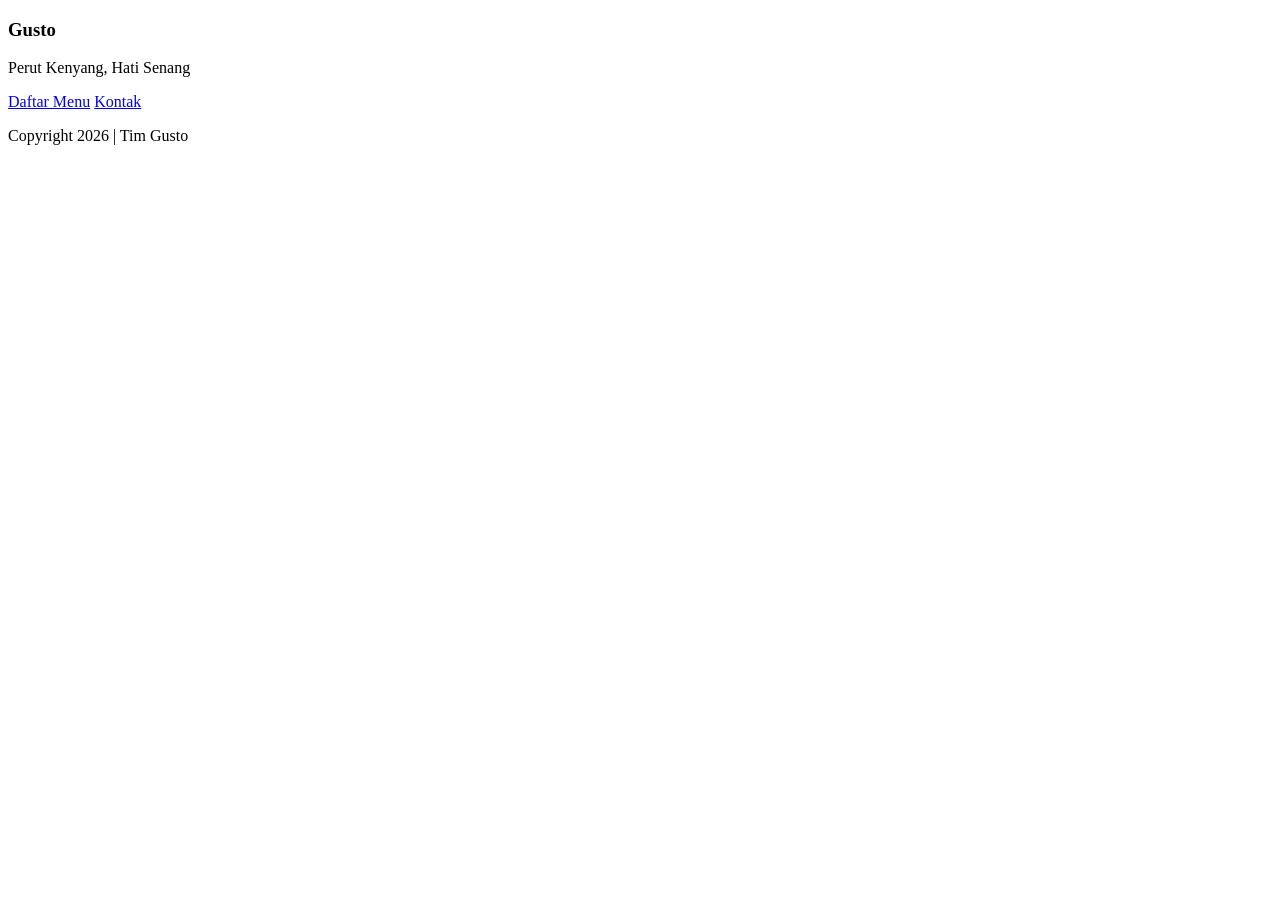
==== index.html @ d8fdb2a3 "Gusto : Commit pertama" ====
<!DOCTYPE html>
<html lang="en">
<head>
    <meta charset="UTF-8">
    <meta name="viewport" content="width=device-width, initial-scale=1.0">
    <title>Gusto</title>
</head>
<body>
    <header>
        <h3>Gusto</h3>
    </header>
    <main>
        <p>Perut Kenyang, Hati Senang</p>
        <a href="menu.html">Daftar Menu</a>
        <a href="kontak.html">Kontak</a>
    </main>
    <footer>
        <p>Copyright 2026 | Tim Gusto</p>
    </footer>
</body>
</html>
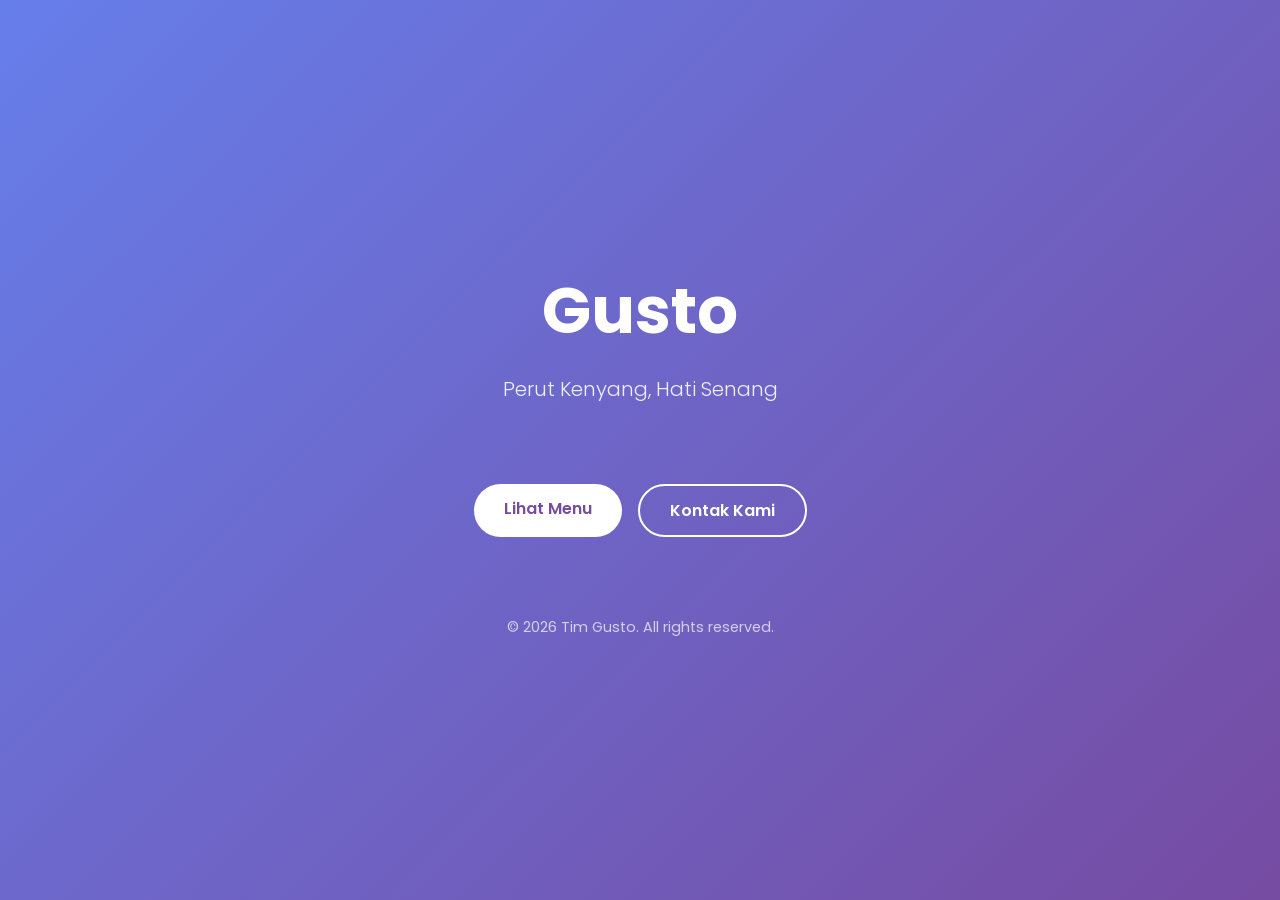
==== commit 578e57c5: "Gusto : Sinkronisasi desain" ====
--- a/index.html
+++ b/index.html
@@ -1,21 +1,108 @@
 <!DOCTYPE html>
-<html lang="en">
+<html lang="id">
 <head>
     <meta charset="UTF-8">
     <meta name="viewport" content="width=device-width, initial-scale=1.0">
-    <title>Gusto</title>
+    <title>Gusto | Perut Kenyang, Hati Senang</title>
+    <link href="https://fonts.googleapis.com/css2?family=Poppins:wght@300;400;600;700&display=swap" rel="stylesheet">
+    <style>
+        :root {
+            --primary-gradient: linear-gradient(135deg, #667eea 0%, #764ba2 100%);
+            --white: #ffffff;
+            --dark: #2d3436;
+        }
+
+        * {
+            margin: 0;
+            padding: 0;
+            box-sizing: border-box;
+        }
+
+        body {
+            font-family: 'Poppins', sans-serif;
+            background: var(--primary-gradient);
+            color: var(--white);
+            min-height: 100vh;
+            display: flex;
+            flex-direction: column;
+            align-items: center;
+            justify-content: center;
+            text-align: center;
+            padding: 20px;
+        }
+
+        header {
+            margin-bottom: 3rem;
+        }
+
+        h1 {
+            font-size: 4rem;
+            font-weight: 700;
+            margin-bottom: 1rem;
+        }
+
+        p.subtitle {
+            font-size: 1.25rem;
+            font-weight: 300;
+            opacity: 0.9;
+            margin-bottom: 2rem;
+        }
+
+        .cta-group {
+            display: flex;
+            gap: 1rem;
+            justify-content: center;
+        }
+
+        .btn {
+            padding: 12px 30px;
+            border-radius: 50px;
+            text-decoration: none;
+            font-weight: 600;
+            transition: all 0.3s ease;
+            display: inline-block;
+        }
+
+        .btn-primary {
+            background: var(--white);
+            color: #764ba2;
+        }
+
+        .btn-primary:hover {
+            background: #f0f0f0;
+            transform: translateY(-2px);
+            box-shadow: 0 5px 15px rgba(0,0,0,0.2);
+        }
+
+        .btn-secondary {
+            border: 2px solid var(--white);
+            color: var(--white);
+        }
+
+        .btn-secondary:hover {
+            background: rgba(255,255,255,0.1);
+        }
+
+        footer {
+            margin-top: 5rem;
+            opacity: 0.7;
+            font-size: 0.9rem;
+        }
+    </style>
 </head>
 <body>
     <header>
-        <h3>Gusto</h3>
+        <h1>Gusto</h1>
+        <p class="subtitle">Perut Kenyang, Hati Senang</p>
     </header>
     <main>
-        <p>Perut Kenyang, Hati Senang</p>
-        <a href="menu.html">Daftar Menu</a>
-        <a href="kontak.html">Kontak</a>
+        <div class="cta-group">
+            <a href="menu.html" class="btn btn-primary">Lihat Menu</a>
+            <a href="kontak.html" class="btn btn-secondary">Kontak Kami</a>
+        </div>
     </main>
     <footer>
-        <p>Copyright 2026 | Tim Gusto</p>
+        <p>&copy; 2026 Tim Gusto. All rights reserved.</p>
     </footer>
 </body>
-</html>+</html>
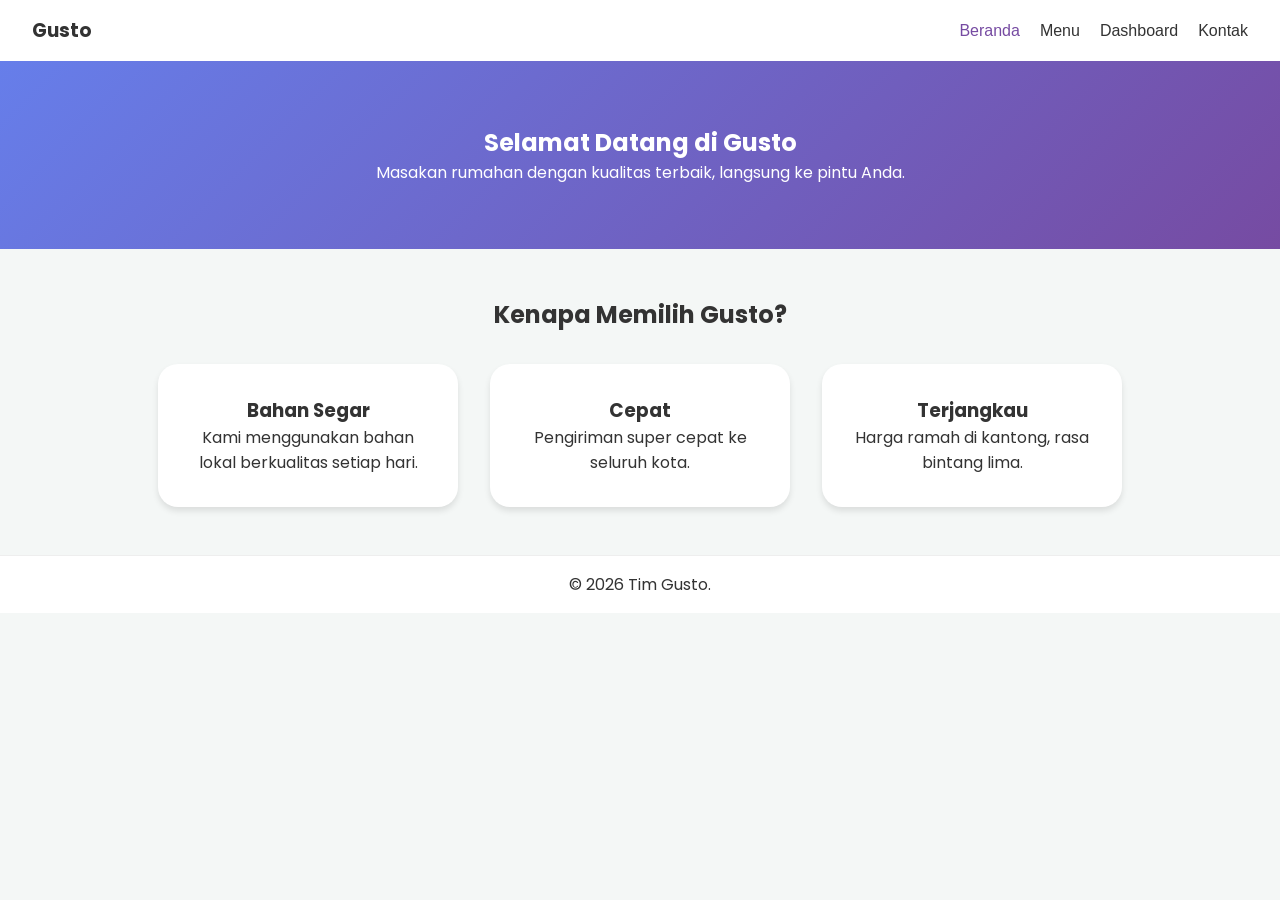
==== commit 472d1ff1: "Gusto : Finalisasi desain" ====
--- a/index.html
+++ b/index.html
@@ -3,106 +3,62 @@
 <head>
     <meta charset="UTF-8">
     <meta name="viewport" content="width=device-width, initial-scale=1.0">
-    <title>Gusto | Perut Kenyang, Hati Senang</title>
+    <title>Beranda | Gusto</title>
     <link href="https://fonts.googleapis.com/css2?family=Poppins:wght@300;400;600;700&display=swap" rel="stylesheet">
     <style>
         :root {
             --primary-gradient: linear-gradient(135deg, #667eea 0%, #764ba2 100%);
             --white: #ffffff;
-            --dark: #2d3436;
+            --text-dark: #333333;
+            --bg-light: #f4f7f6;
         }
 
-        * {
-            margin: 0;
-            padding: 0;
-            box-sizing: border-box;
-        }
+        * { margin: 0; padding: 0; box-sizing: border-box; }
 
-        body {
-            font-family: 'Poppins', sans-serif;
-            background: var(--primary-gradient);
-            color: var(--white);
-            min-height: 100vh;
-            display: flex;
-            flex-direction: column;
-            align-items: center;
-            justify-content: center;
-            text-align: center;
-            padding: 20px;
-        }
+        body { font-family: 'Poppins', sans-serif; background-color: var(--bg-light); color: var(--text-dark); }
 
-        header {
-            margin-bottom: 3rem;
-        }
+        header { background: var(--white); padding: 1rem 2rem; display: flex; justify-content: space-between; align-items: center; box-shadow: 0 2px 4px rgba(0,0,0,0.1); }
 
-        h1 {
-            font-size: 4rem;
-            font-weight: 700;
-            margin-bottom: 1rem;
-        }
+        nav a { margin-left: 1rem; text-decoration: none; color: var(--text-dark); font-weight: 500; }
+        
+        nav a:hover, nav a.active { color: #764ba2; }
 
-        p.subtitle {
-            font-size: 1.25rem;
-            font-weight: 300;
-            opacity: 0.9;
-            margin-bottom: 2rem;
-        }
+        .hero { background: var(--primary-gradient); color: var(--white); padding: 4rem 2rem; text-align: center; }
 
-        .cta-group {
-            display: flex;
-            gap: 1rem;
-            justify-content: center;
-        }
+        .features { padding: 3rem 2rem; text-align: center; }
 
-        .btn {
-            padding: 12px 30px;
-            border-radius: 50px;
-            text-decoration: none;
-            font-weight: 600;
-            transition: all 0.3s ease;
-            display: inline-block;
-        }
+        .card-container { display: flex; justify-content: center; gap: 2rem; margin-top: 2rem; }
 
-        .btn-primary {
-            background: var(--white);
-            color: #764ba2;
-        }
+        .card { background: var(--white); padding: 2rem; border-radius: 20px; box-shadow: 0 4px 6px rgba(0,0,0,0.1); width: 300px; }
 
-        .btn-primary:hover {
-            background: #f0f0f0;
-            transform: translateY(-2px);
-            box-shadow: 0 5px 15px rgba(0,0,0,0.2);
-        }
-
-        .btn-secondary {
-            border: 2px solid var(--white);
-            color: var(--white);
-        }
-
-        .btn-secondary:hover {
-            background: rgba(255,255,255,0.1);
-        }
-
-        footer {
-            margin-top: 5rem;
-            opacity: 0.7;
-            font-size: 0.9rem;
-        }
+        footer { background: var(--white); text-align: center; padding: 1rem; border-top: 1px solid #eee; }
     </style>
 </head>
 <body>
     <header>
-        <h1>Gusto</h1>
-        <p class="subtitle">Perut Kenyang, Hati Senang</p>
+        <h3>Gusto</h3>
+        <nav>
+            <a href="index.html" class="active">Beranda</a>
+            <a href="menu.html">Menu</a>
+            <a href="dashboard.html">Dashboard</a>
+            <a href="kontak.html">Kontak</a>
+        </nav>
     </header>
-    <main>
-        <div class="cta-group">
-            <a href="menu.html" class="btn btn-primary">Lihat Menu</a>
-            <a href="kontak.html" class="btn btn-secondary">Kontak Kami</a>
+
+    <section class="hero">
+        <h1>Selamat Datang di Gusto</h1>
+        <p>Masakan rumahan dengan kualitas terbaik, langsung ke pintu Anda.</p>
+    </section>
+
+    <section class="features">
+        <h2>Kenapa Memilih Gusto?</h2>
+        <div class="card-container">
+            <div class="card"><h3>Bahan Segar</h3><p>Kami menggunakan bahan lokal berkualitas setiap hari.</p></div>
+            <div class="card"><h3>Cepat</h3><p>Pengiriman super cepat ke seluruh kota.</p></div>
+            <div class="card"><h3>Terjangkau</h3><p>Harga ramah di kantong, rasa bintang lima.</p></div>
         </div>
-    </main>
-    <footer>
-        <p>&copy; 2026 Tim Gusto. All rights reserved.</p>
-    </footer>
+    </section>
+
+    <footer><p>&copy; 2026 Tim Gusto.</p></footer>
 </body>
 </html>
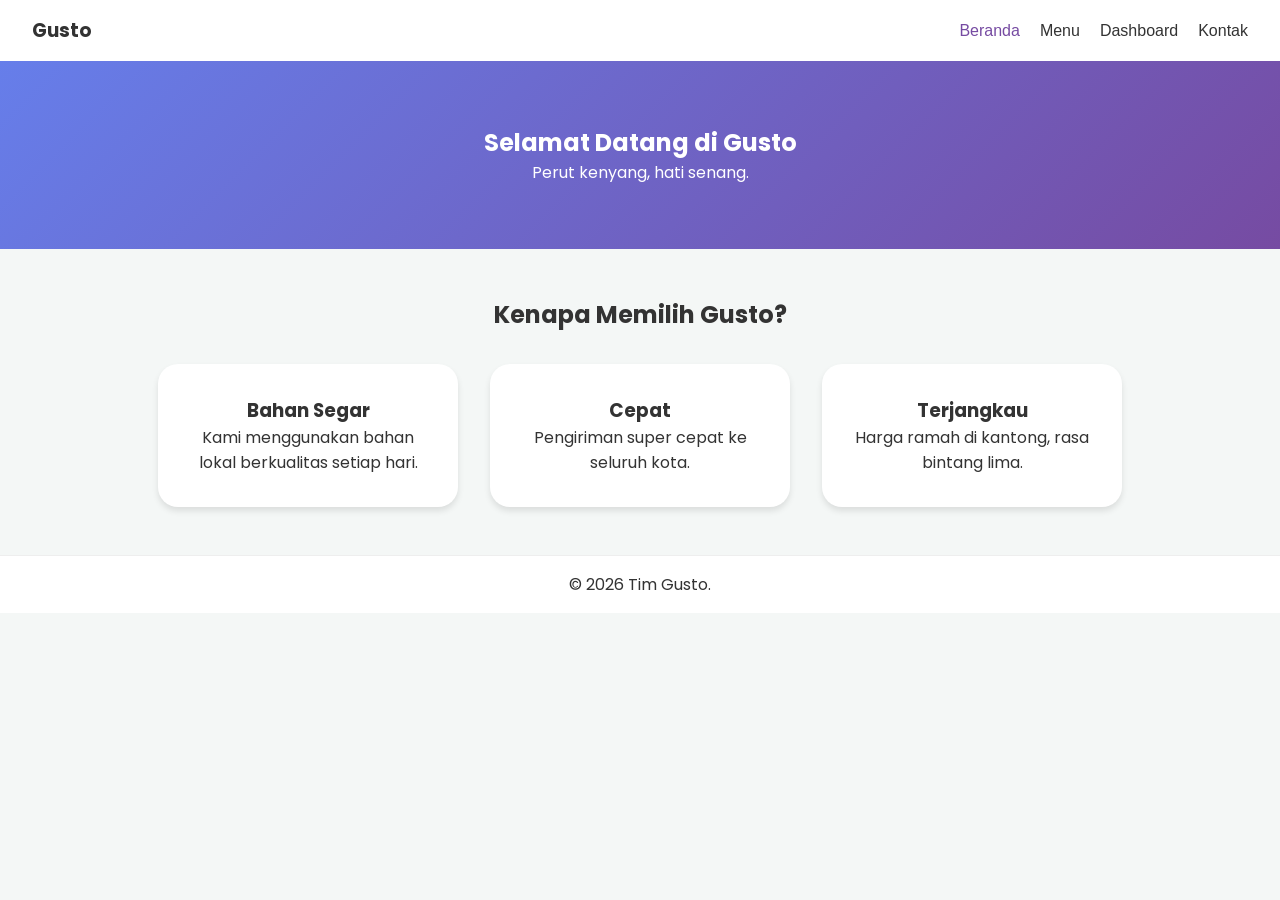
==== commit 3d27df37: "Gusto : Sedikit perubahan pada tagline" ====
--- a/index.html
+++ b/index.html
@@ -47,7 +47,7 @@
 
     <section class="hero">
         <h1>Selamat Datang di Gusto</h1>
-        <p>Masakan rumahan dengan kualitas terbaik, langsung ke pintu Anda.</p>
+        <p>Perut kenyang, hati senang.</p>
     </section>
 
     <section class="features">
